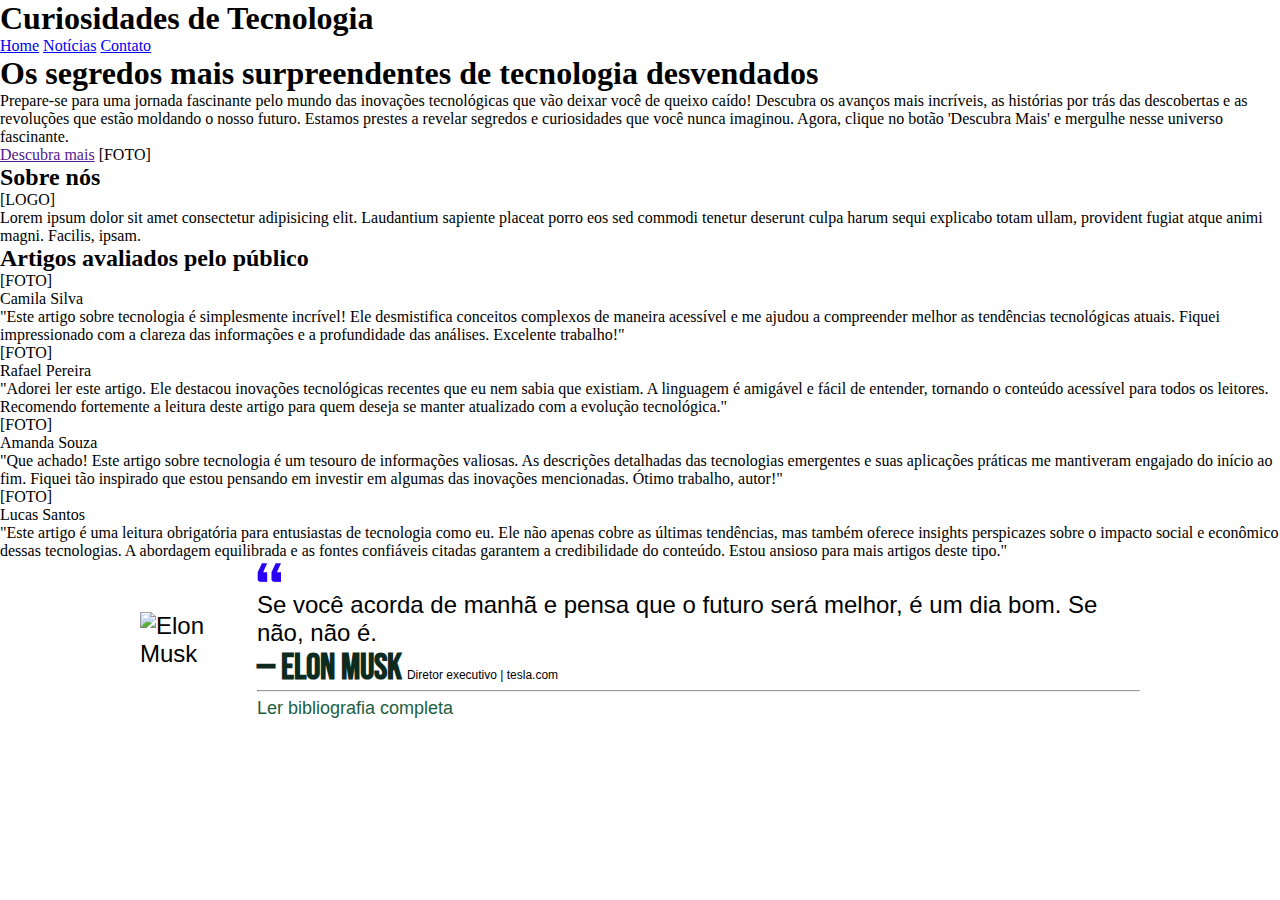
==== páginas/home.html @ 84e23254 "Parte do Elon musk concluida" ====
<!DOCTYPE html>
<html lang="pt-br">
<head>
    <meta charset="UTF-8">
    <meta name="viewport" content="width=device-width, initial-scaarle=1.0">
    <link rel="shortcut icon" href="assets/imagens/favicon.ico" type="image/x-icon">
    <link rel="stylesheet" href="../style/global.css">
    <link rel="stylesheet" href="../style/var.css">
    <link rel="stylesheet" href="../style/navbar.css">
    <link rel="stylesheet" href="../style/home.css">
    <title>Curiosidades de Tecnologia</title>
</head>
<body>
    <nav>
        <div class="navbar">
            <h1>Curiosidades de Tecnologia</h1>
            <div class="navbar-menu">
                <a href="#">Home</a>
                <a href="#">Notícias</a>
                <a href="#">Contato</a>
               
            </div>
        </div>
    </nav>
    <main>
        <div class="first-panel">
            <h1>Os segredos mais surpreendentes de tecnologia desvendados</h1>
            <p>Prepare-se para uma jornada fascinante pelo mundo das inovações tecnológicas que vão deixar você de queixo caído! Descubra os avanços mais incríveis, as histórias por trás das descobertas e as revoluções que estão moldando o nosso futuro. Estamos prestes a revelar segredos e curiosidades que você nunca imaginou. Agora, clique no botão 'Descubra Mais' e mergulhe nesse universo fascinante.</p>
            <a href="">Descubra mais</a>
            [FOTO]
        </div>
        <article>
            <h2>Sobre nós</h2>
            [LOGO]
            <p>Lorem ipsum dolor sit amet consectetur adipisicing elit. Laudantium sapiente placeat porro eos sed commodi tenetur deserunt culpa harum sequi explicabo totam ullam, provident fugiat atque animi magni. Facilis, ipsam.</p>
        </article>
        <article>
            <h2>Artigos avaliados pelo público</h2>
            <div>
                [FOTO]
                <aside>
                    Camila Silva
                </aside>
                <p>"Este artigo sobre tecnologia é simplesmente incrível! Ele desmistifica conceitos complexos de maneira acessível e me ajudou a compreender melhor as tendências tecnológicas atuais. Fiquei impressionado com a clareza das informações e a profundidade das análises. Excelente trabalho!"</p>
            </div>
            <div>
                [FOTO]
                <aside>
                    Rafael Pereira
                </aside>
                <p>"Adorei ler este artigo. Ele destacou inovações tecnológicas recentes que eu nem sabia que existiam. A linguagem é amigável e fácil de entender, tornando o conteúdo acessível para todos os leitores. Recomendo fortemente a leitura deste artigo para quem deseja se manter atualizado com a evolução tecnológica."</p>
            </div>
            <div>
                [FOTO]
                <aside>
                    Amanda Souza
                </aside>
                <p>"Que achado! Este artigo sobre tecnologia é um tesouro de informações valiosas. As descrições detalhadas das tecnologias emergentes e suas aplicações práticas me mantiveram engajado do início ao fim. Fiquei tão inspirado que estou pensando em investir em algumas das inovações mencionadas. Ótimo trabalho, autor!"</p>
            </div>
            <div>
                [FOTO]
                <aside>
                    Lucas Santos
                </aside>
                <p>"Este artigo é uma leitura obrigatória para entusiastas de tecnologia como eu. Ele não apenas cobre as últimas tendências, mas também oferece insights perspicazes sobre o impacto social e econômico dessas tecnologias. A abordagem equilibrada e as fontes confiáveis citadas garantem a credibilidade do conteúdo. Estou ansioso para mais artigos deste tipo."</p>
            </div>
        </article>
        <article>
            <div class="quote">
                <img src="../assets/imagens/elon-musk-1.png" alt="Elon Musk">
                <div>
                    <img src="../assets/imagens/aspas.png" alt="" class="aspas">
                    <p>Se você acorda de manhã e pensa que o futuro será melhor, é um dia bom. Se não, não é.</p>
                    <aside id="extra">
                        <strong>— Elon Musk</strong> <p>Diretor executivo | <a href="https://www.tesla.com">tesla.com</a></p>
                    </aside>
                    <hr>
                    <aside id="more">
                        <a href="#">Ler bibliografia completa</a>
                    </aside>
                </div>
            </div>
        </article>
    </main>
</body>
</html>
---- style/global.css ----
@charset "UTF-8";

* {
    padding: 0px;
    margin: 0px;
}

a.external::after {
    content: "\1F517";
}
---- style/var.css ----
@charset "UTF-8";

@import url('https://fonts.googleapis.com/css2?family=Bebas+Neue&family=VT323&display=swap');

@font-face {
    font-family: "Android";
    src: url(../assets/fontes/idroid.otf) format("opentype");
    font-weight: normal;
}

:root {
    --color1: #46E39F;
    --color2: #03DF81;
    --color3: #1D5E42;
    --color4:  #0d2b1e;
    --dark-color: black;
    --white-color: white;
    --gray-color: rgb(233, 255, 230);

    --normal-font: Arial, Verdana, Helvetica, sans-serif;
    --contrast-font: 'Bebas Neue', sans-serif;
    --special-font: 'Android', sans-serif;
}
---- style/home.css ----
.quote {
    display: flex;
    font-family: var(--normal-font);
    margin: auto;
    align-items: center;
    font-size: 1.5em;
    max-width: 1000px;
    min-width: 200px;
    
}


.quote  strong {
    font-size: 1em;
    color: var(--color4);
    font-family: var(--contrast-font);
        
}

#extra {
    display: flex;
    align-items: baseline;
    
}

#extra strong {
    color: var(--color4);
    font-family: var(--contrast-font);
    font-size: 1.5em;
    
}

#extra > p {
    font-size: 0.5em;
    margin-left: 5px;
}

#extra a {
    text-decoration: none;
    color: black;
}

#more > a {
    text-decoration: none;
    font-size: 0.75em;
    color: var(--color3);
}

.aspas {
    width: 25px;
    height: 25px;
    
}
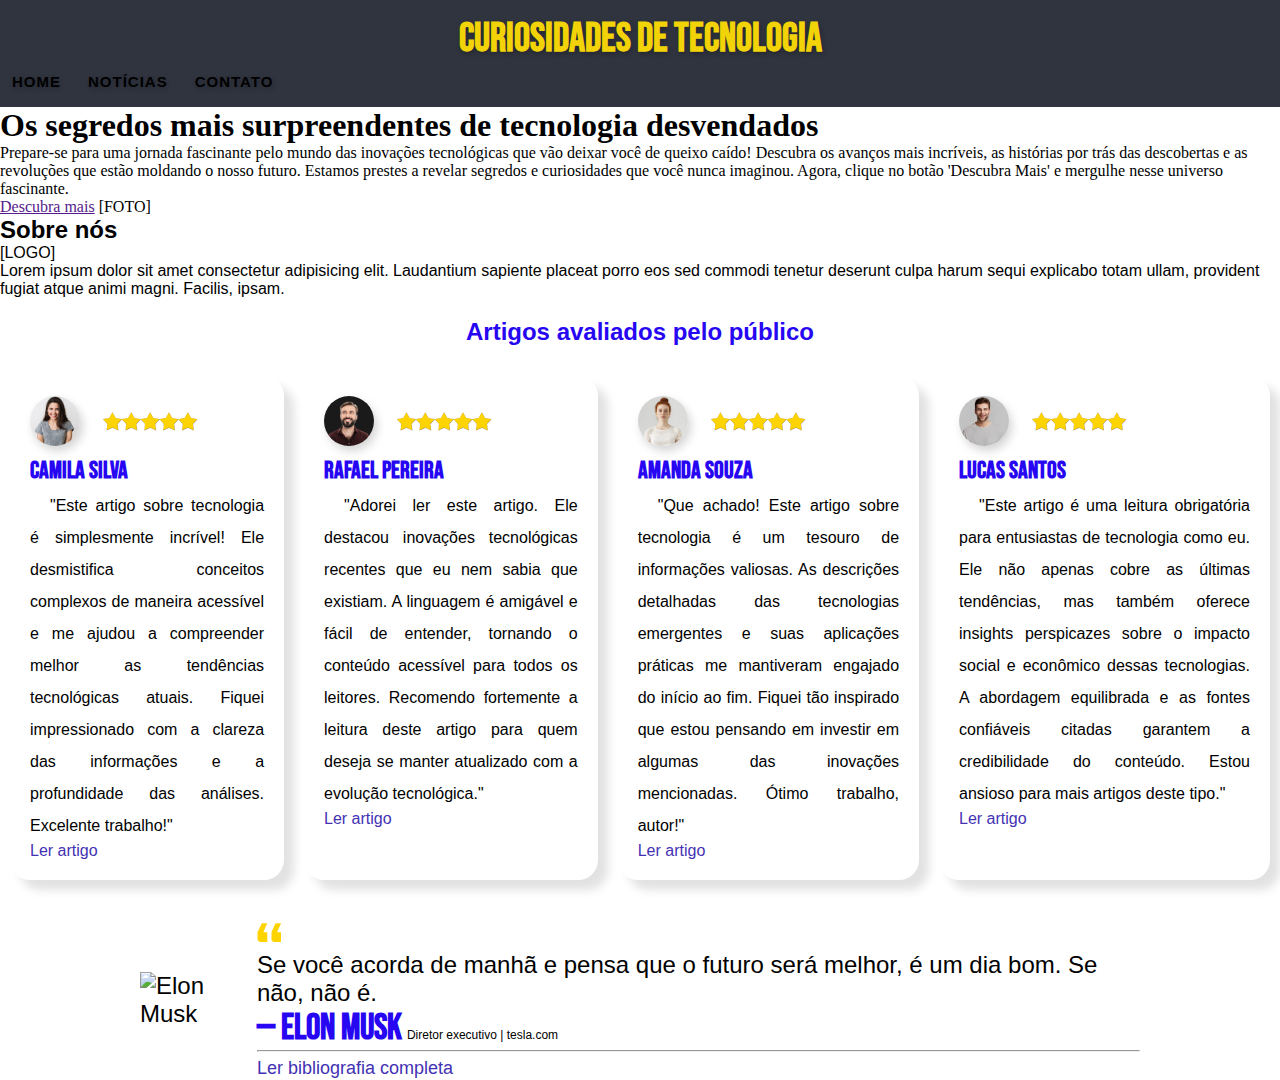
==== commit 5a7b537a: "Menu de avaliações concluído" ====
--- a/páginas/home.html
+++ b/páginas/home.html
@@ -34,35 +34,61 @@
             [LOGO]
             <p>Lorem ipsum dolor sit amet consectetur adipisicing elit. Laudantium sapiente placeat porro eos sed commodi tenetur deserunt culpa harum sequi explicabo totam ullam, provident fugiat atque animi magni. Facilis, ipsam.</p>
         </article>
-        <article>
+        <article class="o-opinions">
             <h2>Artigos avaliados pelo público</h2>
-            <div>
-                [FOTO]
-                <aside>
-                    Camila Silva
-                </aside>
-                <p>"Este artigo sobre tecnologia é simplesmente incrível! Ele desmistifica conceitos complexos de maneira acessível e me ajudou a compreender melhor as tendências tecnológicas atuais. Fiquei impressionado com a clareza das informações e a profundidade das análises. Excelente trabalho!"</p>
+            <div class="opinions">
+                <div class="op-one">
+                    <div class="header-opinion">
+                        <img src="../assets/imagens/camila-silva.jpg" alt="Camila Silva" class="pfp">
+                        <img src="../assets/imagens/five-star.png" alt="" class="five-star">
+                    </div>
+                
+                        <h2>Camila Silva</h2>
+            
+                    <p>"Este artigo sobre tecnologia é simplesmente incrível! Ele desmistifica conceitos complexos de maneira acessível e me ajudou a compreender melhor as tendências tecnológicas atuais. Fiquei impressionado com a clareza das informações e a profundidade das análises. Excelente trabalho!"</p>
+                    <aside>
+                        <a href="#">Ler artigo</a>
+                    </aside>
+                </div>
+                <div class="op-two">
+                    <div  class="header-opinion">
+                        <img src="../assets/imagens/rafael-pereira.jpg" alt="Rafael Pereira" class="pfp">
+                        <img src="../assets/imagens/five-star.png" alt="" class="five-star">
+                    </div>
+                    
+                        <h2>Rafael Pereira</h2>
+                    
+                    <p>"Adorei ler este artigo. Ele destacou inovações tecnológicas recentes que eu nem sabia que existiam. A linguagem é amigável e fácil de entender, tornando o conteúdo acessível para todos os leitores. Recomendo fortemente a leitura deste artigo para quem deseja se manter atualizado com a evolução tecnológica."</p>
+                    <aside>
+                        <a href="#">Ler artigo</a>
+                    </aside>
+                </div>
+                <div class="op-three">
+                    <div class="header-opinion"> 
+                        <img src="../assets/imagens/amanda-souza.jpg" alt="Amanda Souza" class="pfp">
+                        <img src="../assets/imagens/five-star.png" alt="" class="five-star">
+                    </div >
+                    
+                        <h2>Amanda Souza</h2>
+                    
+                    <p>"Que achado! Este artigo sobre tecnologia é um tesouro de informações valiosas. As descrições detalhadas das tecnologias emergentes e suas aplicações práticas me mantiveram engajado do início ao fim. Fiquei tão inspirado que estou pensando em investir em algumas das inovações mencionadas. Ótimo trabalho, autor!"</p>
+                    <aside>
+                        <a href="#">Ler artigo</a>
+                    </aside>
+                </div>
+                <div class="op-four">
+                    <div class="header-opinion">
+                        <img src="../assets/imagens/lucas-santos.jpg" alt="Lucas Santos" class="pfp">
+                        <img src="../assets/imagens/five-star.png" alt="" class="five-star">
+                    </div>
+                    
+                        <h2>Lucas Santos</h2>
+                    
+                    <p>"Este artigo é uma leitura obrigatória para entusiastas de tecnologia como eu. Ele não apenas cobre as últimas tendências, mas também oferece insights perspicazes sobre o impacto social e econômico dessas tecnologias. A abordagem equilibrada e as fontes confiáveis citadas garantem a credibilidade do conteúdo. Estou ansioso para mais artigos deste tipo."</p>
+                    <aside>
+                        <a href="#">Ler artigo</a>
+                    </aside>
             </div>
-            <div>
-                [FOTO]
-                <aside>
-                    Rafael Pereira
-                </aside>
-                <p>"Adorei ler este artigo. Ele destacou inovações tecnológicas recentes que eu nem sabia que existiam. A linguagem é amigável e fácil de entender, tornando o conteúdo acessível para todos os leitores. Recomendo fortemente a leitura deste artigo para quem deseja se manter atualizado com a evolução tecnológica."</p>
-            </div>
-            <div>
-                [FOTO]
-                <aside>
-                    Amanda Souza
-                </aside>
-                <p>"Que achado! Este artigo sobre tecnologia é um tesouro de informações valiosas. As descrições detalhadas das tecnologias emergentes e suas aplicações práticas me mantiveram engajado do início ao fim. Fiquei tão inspirado que estou pensando em investir em algumas das inovações mencionadas. Ótimo trabalho, autor!"</p>
-            </div>
-            <div>
-                [FOTO]
-                <aside>
-                    Lucas Santos
-                </aside>
-                <p>"Este artigo é uma leitura obrigatória para entusiastas de tecnologia como eu. Ele não apenas cobre as últimas tendências, mas também oferece insights perspicazes sobre o impacto social e econômico dessas tecnologias. A abordagem equilibrada e as fontes confiáveis citadas garantem a credibilidade do conteúdo. Estou ansioso para mais artigos deste tipo."</p>
             </div>
         </article>
         <article>
--- a/style/var.css
+++ b/style/var.css
@@ -9,14 +9,12 @@
 }
 
 :root {
-    --color1: #46E39F;
-    --color2: #03DF81;
-    --color3: #1D5E42;
-    --color4:  #0d2b1e;
-    --dark-color: black;
-    --white-color: white;
-    --gray-color: rgb(233, 255, 230);
-
+    --color1: #F2D307;
+    --color2: #9D9039;
+    --color3: #4332B3;
+    --color4:  #2707F2;
+    --color5: #30343F;
+    
     --normal-font: Arial, Verdana, Helvetica, sans-serif;
     --contrast-font: 'Bebas Neue', sans-serif;
     --special-font: 'Android', sans-serif;
--- a/style/navbar.css
+++ b/style/navbar.css
@@ -0,0 +1,59 @@
+nav {
+    background-color: var(--color5);
+    height: fit-content;
+    color: var(--white-color);
+    padding-bottom: 5px;
+    
+}
+
+.navbar {
+    text-align: center;
+    
+    padding-top: 15px;
+    text-shadow: 1px 2px 5px rgba(0, 0, 0, 0.281);
+    
+}
+
+.navbar > h1 {
+    font-size: 2.5em;
+    font-family: var(--contrast-font);
+    text-transform: uppercase;
+    margin-bottom: 10px;
+    color: var(--color1);
+}
+
+.navbar > p {
+    margin: 5px 5px 10px 5px;
+    font-size: 1em;
+    font-family: var(--normal-font);
+    max-width: 600px;
+    margin: auto;
+}
+
+.navbar-menu {
+    text-align: left;
+    text-decoration: none;
+    margin-top: 10px;
+    font-size: 12px;
+    padding-bottom: 10px;
+    margin-bottom: 1px;
+    text-transform: uppercase;
+}
+
+.navbar-menu > a {
+    text-decoration: none;
+    margin: 0px 2px 0px 2px;
+    color: var(--white-color);
+    font-size: 15px;
+    font-family: var(--normal-font);
+    font-weight: bold;
+    padding: 10px;
+    letter-spacing: 1px;
+    transition-duration: 0.5s;
+}
+
+.navbar-menu > a:hover {
+    background-color: var(--color1);
+    color: var(--color4);
+    border-radius: 5px;
+}--- a/style/home.css
+++ b/style/home.css
@@ -8,7 +8,6 @@
     min-width: 200px;
     
 }
-
 
 .quote  strong {
     font-size: 1em;
@@ -51,3 +50,104 @@
     height: 25px;
     
 }
+
+article {
+    font-family: var(--normal-font);
+    background-color: white;
+
+    
+}
+
+.o-opinions > h2 {
+    color: var(--color4);
+    margin: 20px;
+    text-align: center;
+}
+
+.opinions {
+    display: flex;
+    margin-left: auto;
+    margin-right: auto;
+    max-width: 1500px;
+    min-width: 300px;
+    margin-top: 20px;
+    margin-bottom: 30px;
+    
+    
+}
+
+.opinions h2 {
+    color: var(--color4);
+    font-family: var(--contrast-font);
+    margin: 10px 0px 5px 0px;
+}
+
+.opinions p {
+    text-indent: 10px;
+    line-height: 1.5em;
+    text-indent: 20px;
+    line-height: 2em;
+    text-align: justify;
+    
+}
+
+.opinions a {
+    text-decoration: none;
+    color: var(--color3);
+    
+    
+}
+
+.header-opinion {
+    display: flex;
+    align-items: center;
+    
+}
+
+.pfp {
+    width: 50px;
+    height: 50px;
+    border-radius: 50%;
+    box-shadow: 3px 5px 10px rgba(0, 0, 0, 0.171);
+}
+
+.five-star {
+    width: 100px;
+    height: 25px;
+    margin-left: 20px;
+    
+}
+
+.op-one {
+    background-color: var(--white-color);
+    margin: 10px 10px;
+    padding: 20px;
+    border-radius: 20px;
+    box-shadow: 10px 10px 10px rgba(0, 0, 0, 0.116);
+    
+}
+
+.op-two {
+    background-color: var(--white-color);
+    margin: 10px 10px;
+    padding: 20px;
+    border-radius: 20px;
+    box-shadow: 10px 10px 10px rgba(0, 0, 0, 0.116);
+    
+}
+
+.op-three {
+    background-color: var(--white-color);
+    margin: 10px 10px;
+    padding: 20px;
+    border-radius: 20px;
+    box-shadow: 10px 10px 10px rgba(0, 0, 0, 0.116);
+}
+
+.op-four {
+    background-color: var(--white-color);
+    margin: 10px 10px;
+    padding: 20px;
+    border-radius: 20px;
+    box-shadow: 10px 10px 10px rgba(0, 0, 0, 0.116);
+}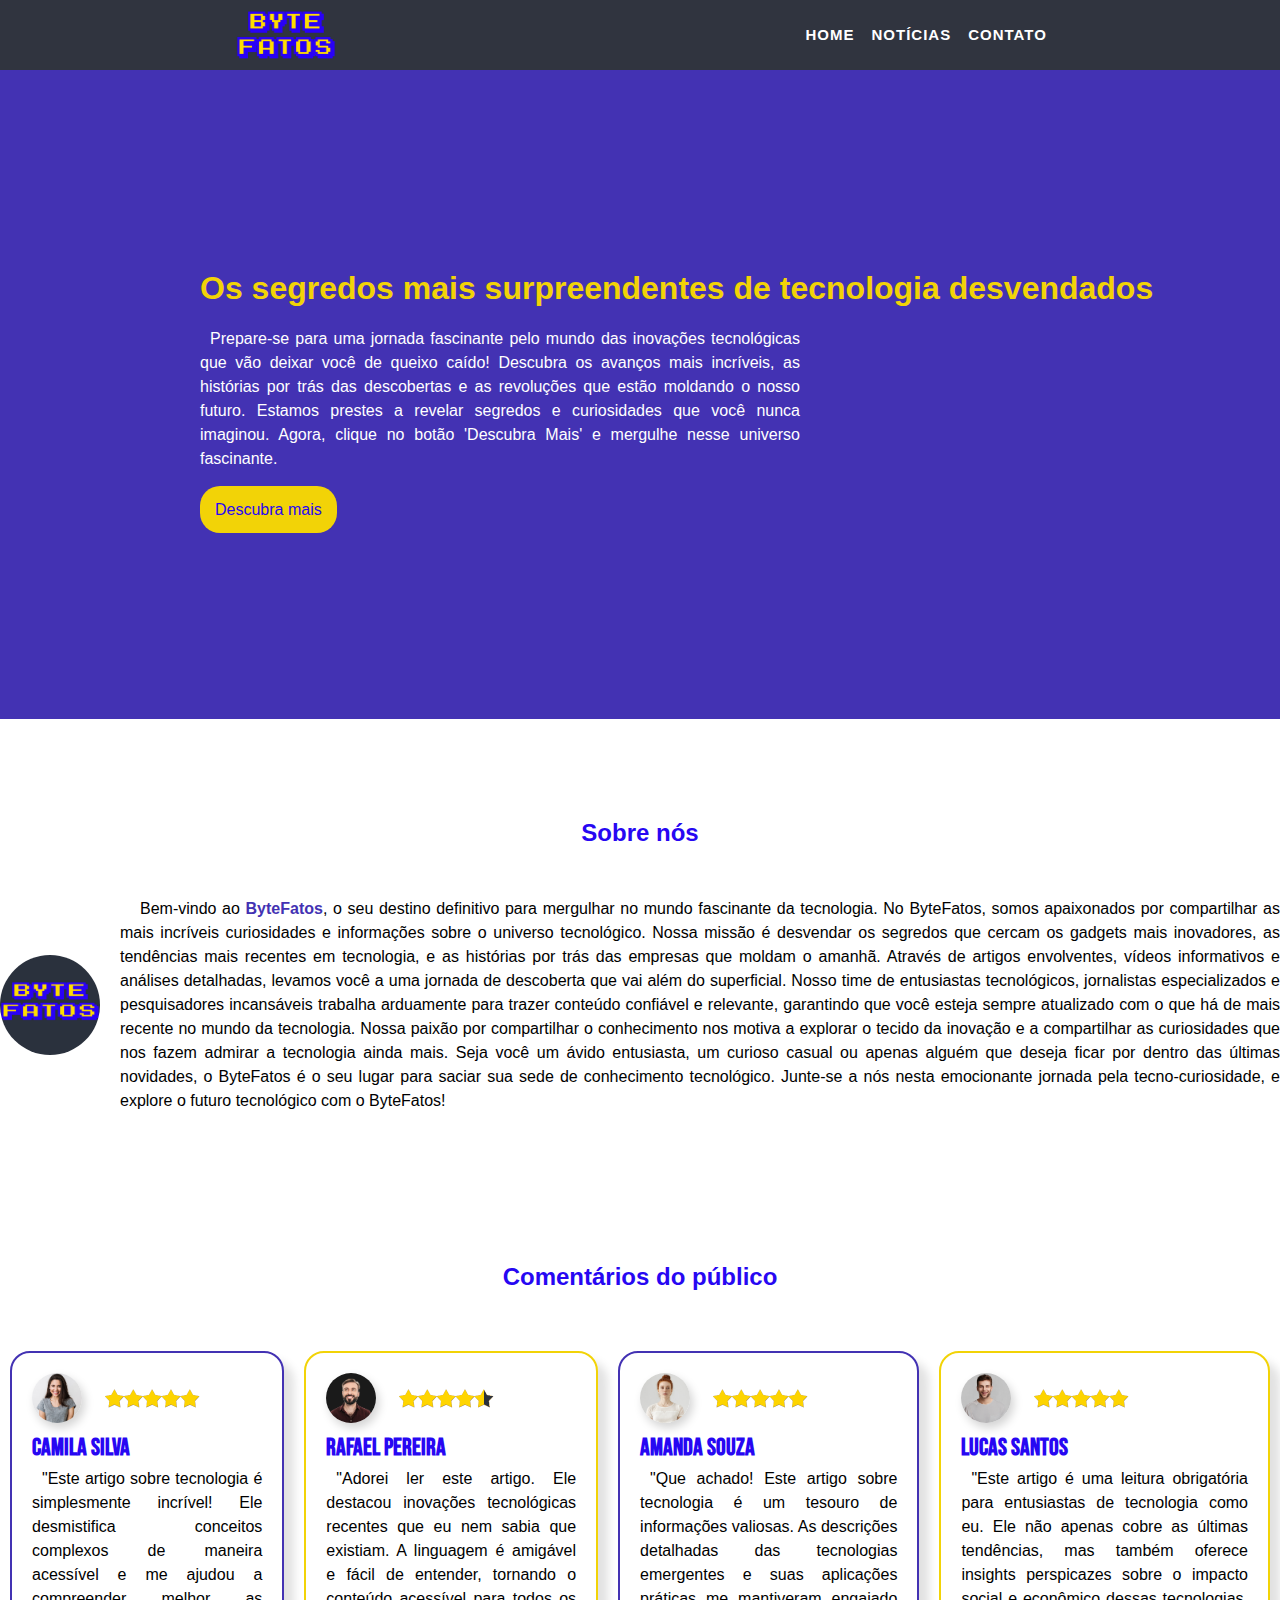
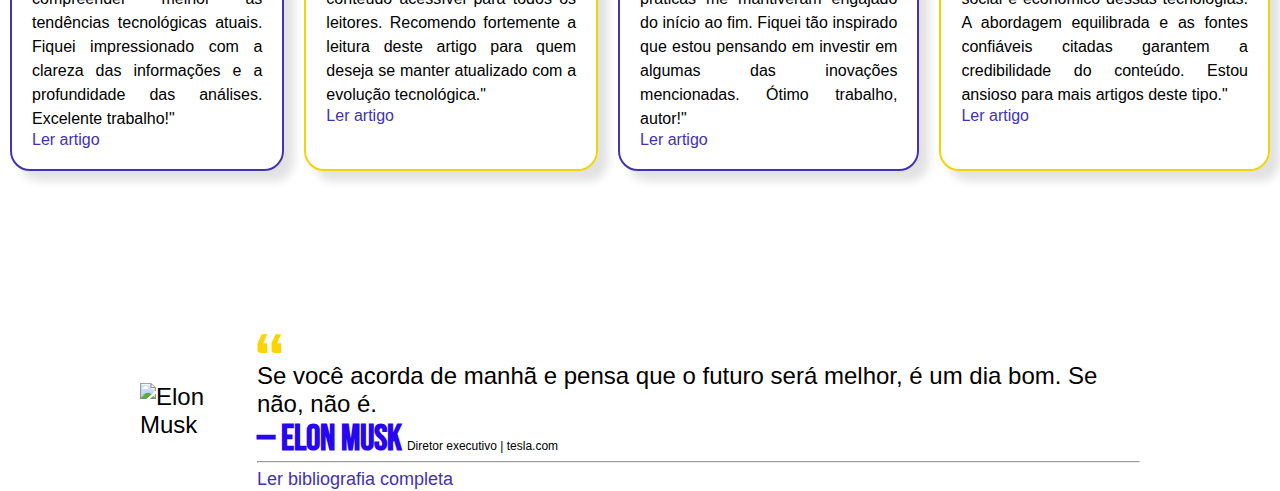
==== commit a2b61a9b: "página home pronta (sem responsividade)" ====
--- a/páginas/home.html
+++ b/páginas/home.html
@@ -13,29 +13,38 @@
 <body>
     <nav>
         <div class="navbar">
-            <h1>Curiosidades de Tecnologia</h1>
+            <img src="../assets/imagens/logo-site.png" alt="">
             <div class="navbar-menu">
                 <a href="#">Home</a>
                 <a href="#">Notícias</a>
                 <a href="#">Contato</a>
-               
             </div>
         </div>
     </nav>
     <main>
         <div class="first-panel">
-            <h1>Os segredos mais surpreendentes de tecnologia desvendados</h1>
-            <p>Prepare-se para uma jornada fascinante pelo mundo das inovações tecnológicas que vão deixar você de queixo caído! Descubra os avanços mais incríveis, as histórias por trás das descobertas e as revoluções que estão moldando o nosso futuro. Estamos prestes a revelar segredos e curiosidades que você nunca imaginou. Agora, clique no botão 'Descubra Mais' e mergulhe nesse universo fascinante.</p>
-            <a href="">Descubra mais</a>
-            [FOTO]
+            <div class="panel">
+                <h1>Os segredos mais surpreendentes de tecnologia desvendados</h1>
+                <p>Prepare-se para uma jornada fascinante pelo mundo das inovações tecnológicas que vão deixar você de queixo caído! Descubra os avanços mais incríveis, as histórias por trás das descobertas e as revoluções que estão moldando o nosso futuro. Estamos prestes a revelar segredos e curiosidades que você nunca imaginou. Agora, clique no botão 'Descubra Mais' e mergulhe nesse universo fascinante.</p>
+                <a href="">Descubra mais</a>
+            </div>
         </div>
         <article>
             <h2>Sobre nós</h2>
-            [LOGO]
-            <p>Lorem ipsum dolor sit amet consectetur adipisicing elit. Laudantium sapiente placeat porro eos sed commodi tenetur deserunt culpa harum sequi explicabo totam ullam, provident fugiat atque animi magni. Facilis, ipsam.</p>
+            <div class="about">
+                <img src="../assets/imagens/logo-site-quadrada.png" alt="">
+                <p>Bem-vindo ao <strong>ByteFatos</strong>, o seu destino definitivo para mergulhar no mundo fascinante da tecnologia. No ByteFatos, somos apaixonados por compartilhar as mais incríveis curiosidades e informações sobre o universo tecnológico.
+                    Nossa missão é desvendar os segredos que cercam os gadgets mais inovadores, as tendências mais recentes em tecnologia, e as histórias por trás das empresas que moldam o amanhã. Através de artigos envolventes, vídeos informativos e análises detalhadas, levamos você a uma jornada de descoberta que vai além do superficial.
+                
+                    Nosso time de entusiastas tecnológicos, jornalistas especializados e pesquisadores incansáveis trabalha arduamente para trazer conteúdo confiável e relevante, garantindo que você esteja sempre atualizado com o que há de mais recente no mundo da tecnologia.
+                
+                    Nossa paixão por compartilhar o conhecimento nos motiva a explorar o tecido da inovação e a compartilhar as curiosidades que nos fazem admirar a tecnologia ainda mais. Seja você um ávido entusiasta, um curioso casual ou apenas alguém que deseja ficar por dentro das últimas novidades, o ByteFatos é o seu lugar para saciar sua sede de conhecimento tecnológico.
+                
+                    Junte-se a nós nesta emocionante jornada pela tecno-curiosidade, e explore o futuro tecnológico com o ByteFatos!</p>
+            </div>
         </article>
         <article class="o-opinions">
-            <h2>Artigos avaliados pelo público</h2>
+            <h2>Comentários do público</h2>
             <div class="opinions">
                 <div class="op-one">
                     <div class="header-opinion">
@@ -43,7 +52,7 @@
                         <img src="../assets/imagens/five-star.png" alt="" class="five-star">
                     </div>
                 
-                        <h2>Camila Silva</h2>
+                        <h2 class="name">Camila Silva</h2>
             
                     <p>"Este artigo sobre tecnologia é simplesmente incrível! Ele desmistifica conceitos complexos de maneira acessível e me ajudou a compreender melhor as tendências tecnológicas atuais. Fiquei impressionado com a clareza das informações e a profundidade das análises. Excelente trabalho!"</p>
                     <aside>
@@ -53,10 +62,10 @@
                 <div class="op-two">
                     <div  class="header-opinion">
                         <img src="../assets/imagens/rafael-pereira.jpg" alt="Rafael Pereira" class="pfp">
-                        <img src="../assets/imagens/five-star.png" alt="" class="five-star">
+                        <img src="../assets/imagens/four-5-star.png" alt="" class="five-star">
                     </div>
                     
-                        <h2>Rafael Pereira</h2>
+                        <h2 class="name">Rafael Pereira</h2>
                     
                     <p>"Adorei ler este artigo. Ele destacou inovações tecnológicas recentes que eu nem sabia que existiam. A linguagem é amigável e fácil de entender, tornando o conteúdo acessível para todos os leitores. Recomendo fortemente a leitura deste artigo para quem deseja se manter atualizado com a evolução tecnológica."</p>
                     <aside>
@@ -69,7 +78,7 @@
                         <img src="../assets/imagens/five-star.png" alt="" class="five-star">
                     </div >
                     
-                        <h2>Amanda Souza</h2>
+                        <h2 class="name">Amanda Souza</h2>
                     
                     <p>"Que achado! Este artigo sobre tecnologia é um tesouro de informações valiosas. As descrições detalhadas das tecnologias emergentes e suas aplicações práticas me mantiveram engajado do início ao fim. Fiquei tão inspirado que estou pensando em investir em algumas das inovações mencionadas. Ótimo trabalho, autor!"</p>
                     <aside>
@@ -82,7 +91,7 @@
                         <img src="../assets/imagens/five-star.png" alt="" class="five-star">
                     </div>
                     
-                        <h2>Lucas Santos</h2>
+                        <h2 class="name">Lucas Santos</h2>
                     
                     <p>"Este artigo é uma leitura obrigatória para entusiastas de tecnologia como eu. Ele não apenas cobre as últimas tendências, mas também oferece insights perspicazes sobre o impacto social e econômico dessas tecnologias. A abordagem equilibrada e as fontes confiáveis citadas garantem a credibilidade do conteúdo. Estou ansioso para mais artigos deste tipo."</p>
                     <aside>
--- a/style/navbar.css
+++ b/style/navbar.css
@@ -1,59 +1,43 @@
 nav {
     background-color: var(--color5);
     height: fit-content;
-    color: var(--white-color);
-    padding-bottom: 5px;
+}
+
+.navbar {
+    display: flex;
+    align-items: center;
+    justify-content: space-around;
     
 }
 
-.navbar {
-    text-align: center;
-    
-    padding-top: 15px;
-    text-shadow: 1px 2px 5px rgba(0, 0, 0, 0.281);
+.navbar > img {
+    width: 100px;
+    height: 50px;
+    padding: 10px;
     
 }
 
-.navbar > h1 {
-    font-size: 2.5em;
-    font-family: var(--contrast-font);
-    text-transform: uppercase;
-    margin-bottom: 10px;
-    color: var(--color1);
-}
-
-.navbar > p {
-    margin: 5px 5px 10px 5px;
-    font-size: 1em;
-    font-family: var(--normal-font);
-    max-width: 600px;
-    margin: auto;
-}
-
 .navbar-menu {
-    text-align: left;
     text-decoration: none;
-    margin-top: 10px;
     font-size: 12px;
-    padding-bottom: 10px;
-    margin-bottom: 1px;
     text-transform: uppercase;
 }
 
 .navbar-menu > a {
     text-decoration: none;
     margin: 0px 2px 0px 2px;
-    color: var(--white-color);
+    color: white;
     font-size: 15px;
     font-family: var(--normal-font);
     font-weight: bold;
-    padding: 10px;
     letter-spacing: 1px;
     transition-duration: 0.5s;
+    padding: 5px;
 }
 
 .navbar-menu > a:hover {
     background-color: var(--color1);
     color: var(--color4);
     border-radius: 5px;
+    padding: 10px;
 }--- a/style/home.css
+++ b/style/home.css
@@ -1,11 +1,13 @@
 .quote {
     display: flex;
     font-family: var(--normal-font);
-    margin: auto;
+    margin-left: auto;
+    margin-right: auto;
     align-items: center;
     font-size: 1.5em;
     max-width: 1000px;
     min-width: 200px;
+    margin-top: 150px;
     
 }
 
@@ -58,10 +60,39 @@
     
 }
 
-.o-opinions > h2 {
-    color: var(--color4);
-    margin: 20px;
+article > h2 {
+    color: var(--color4);
+    margin: 100px 0px 50px;
     text-align: center;
+}
+
+strong {
+    color: var(--color3);
+}
+
+.about {
+    display: flex;
+    align-items: center;
+    margin-left: auto;
+    margin-right: auto;
+    max-width: 1500px;
+    min-width: 300px;
+    margin-bottom: 150px;
+
+}
+
+.about img {
+    width: 100px;
+    height: 100px;
+    border-radius: 50%;
+    margin-right: 20px;
+}
+
+.about p {
+    text-indent: 20px;
+    line-height: 1.5em;
+    text-align: justify;
+    
 }
 
 .opinions {
@@ -76,7 +107,7 @@
     
 }
 
-.opinions h2 {
+.name {
     color: var(--color4);
     font-family: var(--contrast-font);
     margin: 10px 0px 5px 0px;
@@ -85,8 +116,6 @@
 .opinions p {
     text-indent: 10px;
     line-height: 1.5em;
-    text-indent: 20px;
-    line-height: 2em;
     text-align: justify;
     
 }
@@ -124,6 +153,9 @@
     padding: 20px;
     border-radius: 20px;
     box-shadow: 10px 10px 10px rgba(0, 0, 0, 0.116);
+    border-width: 2px;
+    border-color: var(--color3);
+    border-style: solid;
     
 }
 
@@ -133,6 +165,9 @@
     padding: 20px;
     border-radius: 20px;
     box-shadow: 10px 10px 10px rgba(0, 0, 0, 0.116);
+    border-width: 2px;
+    border-color: var(--color1);
+    border-style: solid;
     
 }
 
@@ -142,6 +177,9 @@
     padding: 20px;
     border-radius: 20px;
     box-shadow: 10px 10px 10px rgba(0, 0, 0, 0.116);
+    border-width: 2px;
+    border-color: var(--color3);
+    border-style: solid;
 }
 
 .op-four {
@@ -150,4 +188,48 @@
     padding: 20px;
     border-radius: 20px;
     box-shadow: 10px 10px 10px rgba(0, 0, 0, 0.116);
+    border-width: 2px;
+    border-color: var(--color1);
+    border-style: solid;
+}
+
+.first-panel {
+    background-color: var(--color3);
+    
+    
+    
+}
+
+.panel {
+    color: white;
+    font-family: var(--normal-font);
+    margin-left: 200px;
+    padding: 200px 0px 200px ;
+}
+
+.panel h1 {
+    color: var(--color1);
+}
+
+.panel p {
+    width: 600px;
+    margin-top: 20px;
+    margin-bottom: 30px;
+    text-indent: 10px;
+    line-height: 1.5em;
+    text-align: justify;
+}
+
+.panel a {
+    padding: 15px;
+    background-color: var(--color1);
+    color: var(--color4);
+    border-radius: 20px;
+    text-decoration: none;
+    
+}
+
+.panel a:hover {
+    color: white;
+    text-decoration: underline;
 }